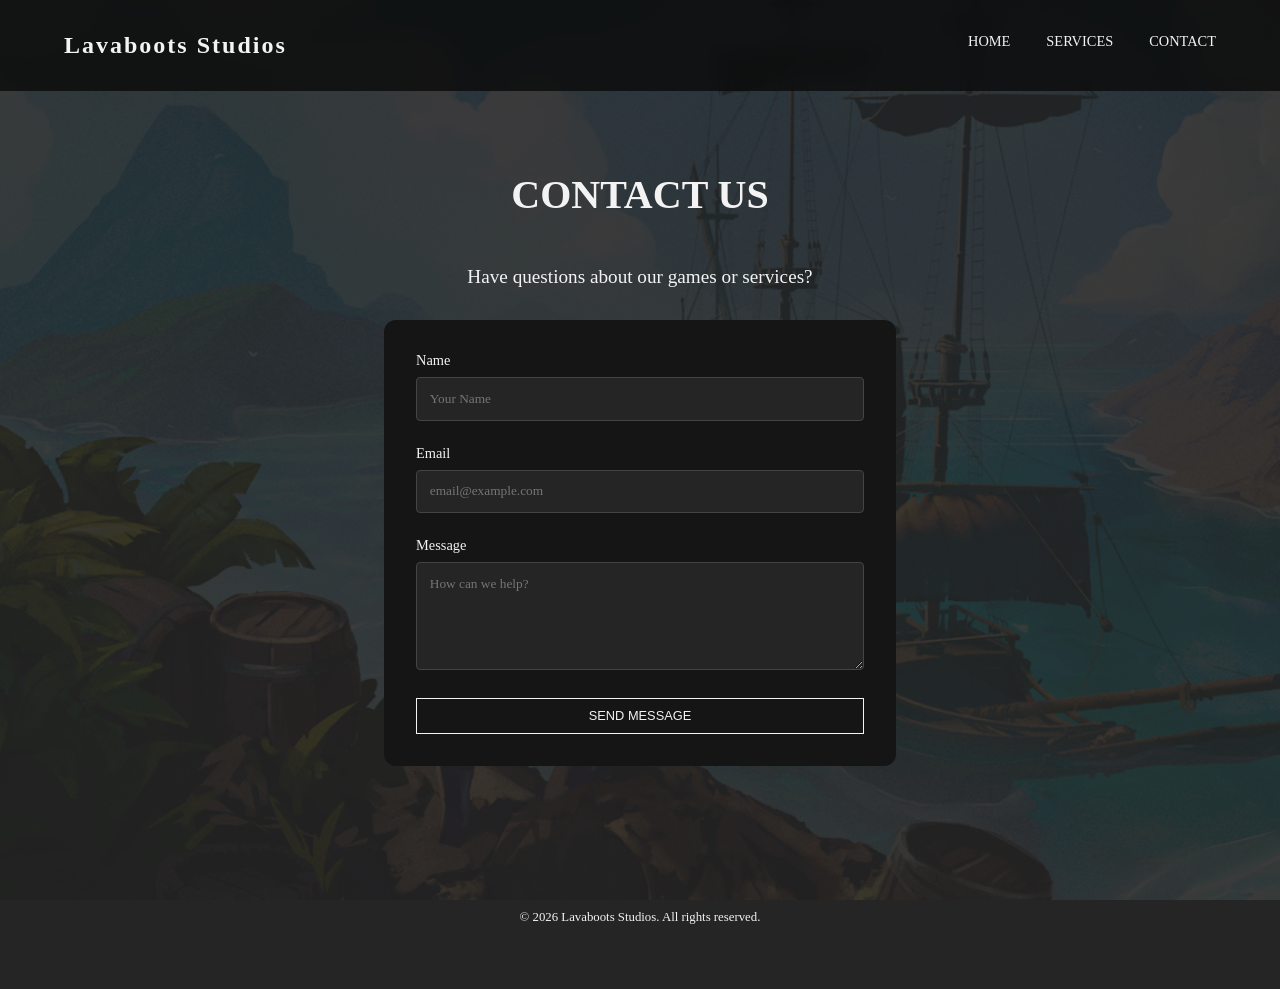
==== contact.html @ 61c3238c "Website changes" ====
<!DOCTYPE html>
<html lang="en">
<head>
    <meta charset="UTF-8">
    <meta name="viewport" content="width=device-width, initial-scale=1.0">
    <title>Lavaboots Studios</title>
    <link rel="stylesheet" href="style.css">
</head>
<body>
    <nav>
        <h1 class="logo">Lavaboots Studios</h1>
        <div class="nav-links">
            <a href="index.html">Home</a>
            <a href="services.html">Services</a>
            <a href="contact.html">Contact</a>
        </div>
    </nav>

    <main>
        <section id="contact" class="contact-section">
            <h1 class="section-title">Contact Us</h1>
            <p class="contact-subtitle">Have questions about our games or services?</p>
            
            <form class="contact-form">
                <div class="form-group">
                    <label for="name">Name</label>
                    <input type="text" id="name" name="name" placeholder="Your Name" required>
                </div>

                <div class="form-group">
                    <label for="email">Email</label>
                    <input type="email" id="email" name="email" placeholder="email@example.com" required>
                </div>

                <div class="form-group">
                    <label for="message">Message</label>
                    <textarea id="message" name="message" rows="5" placeholder="How can we help?" required></textarea>
                </div>

                <button type="submit" class="btn submit-btn">Send Message</button>
            </form>
        </section>
</main>

    <footer>
        <p>&copy; 2026 Lavaboots Studios. All rights reserved.</p>
    </footer>

    <script src="script.js"></script>
</body>
</html>
---- style.css ----
:root {
    --bg: #0a1328;
    --card-bg: #151515;
    --accent: #f3f3f3;
    --text-muted: #888;
}

* {
     margin: 0; 
     padding: 0; 
     box-sizing: border-box; 
    }

body {
    position: relative;
    background-color: #252525;
    color: #f3f3f3;
    margin: 0;
    min-height: 100vh;
}

body::before {
    content: "";
    position: fixed;
    top: 0;
    left: 0;
    width: 100%;
    height: 100%;
    background-image: url("Images/Background.png"); 
    background-size: cover;
    background-position: center;
    opacity: 0.1; 
    z-index: -1;
    pointer-events: none;
}

nav {
    display: flex;
    justify-content: space-between;
    padding: 2rem 5%;
    position: sticky;
    top: 0;
    background: rgba(10, 10, 10, 0.8);
    backdrop-filter: blur(10px);
    z-index: 100;
}

.logo { 
    font-size: 1.5rem;
    font-weight: bold;
    letter-spacing: 2px; 
}

.nav-links a {
    color: var(--accent);
    text-decoration: none;
    margin-left: 2rem;
    font-size: 0.9rem;
    text-transform: uppercase;
    transition: opacity 0.3s;
}

.nav-links a:hover { 
    opacity: 0.6; 
}

.hero {
    font-family: 'Times New Roman', Times, serif;
    display: flex;
    flex-direction: column;
    justify-content: center;
    align-items: center;
    text-align: center;
    margin-bottom: 3rem;
}

.hero p {
    max-width: 50%;
    font-size: 1.25rem;
    margin: auto;
    line-height: 1.3;
    margin-bottom: 3rem;
}

.hero ul{
    font-size: 1.1rem;
    list-style-type: none;
    line-height: 1.5;
}

.game-grid {
    display: grid;
    max-width: 1000px; 
    margin: 0 auto; 
    grid-template-columns: repeat(auto-fit, minmax(280px, 1fr));
    gap: 2rem;
    padding: 50px 20px;
}

.game-card {
    background: var(--card-bg);
    border-radius: 12px;
    overflow: hidden;
    display: flex;
    flex-direction: column;
    height: 100%; 
}

.game-img {
    width: 100%;
    aspect-ratio: 4 / 5; 
    object-fit: cover;
    object-position: top; 
    display: block; 
}

.game-info {
    padding: 1rem; 
    display: flex;
    flex-direction: column;
    flex-grow: 1;
}
.game-info h3 { 
    margin-bottom: 0.5rem; 
}

.game-info p { 
    font-size: 0.9rem;
    margin-bottom: 1.5rem; 
}

.btn {
    display: inline-block;
    padding: 0.6rem 1.5rem;
    border: 1px solid var(--accent);
    color: var(--accent);
    text-decoration: none;
    font-size: 0.8rem;
    text-transform: uppercase;
    transition: all 0.3s;
    margin-top: auto; 
    align-self: flex-start;
}

.btn:hover {
     background: var(--accent); 
     color: var(--bg); 
    }

.services-section {
    padding: 60px 5%;
    text-align: center;
    max-width: 1100px;
    margin: 0 auto;
}

.section-title {
    margin-bottom: 3rem;
    font-size: 2.5rem;
    text-transform: uppercase;
}

.services-grid {
    display: flex;
    flex-wrap: wrap;
    gap: 3rem;
    text-align: left;
}

.service-item h3 {
    color: var(--accent);
    margin-bottom: 1rem;
    border-left: 3px solid var(--accent);
    padding-left: 10px;
}

.service-item p {
    line-height: 1.6;
    color: #ccc;
    font-size: 0.95rem;
}

.contact-section {
    padding: 80px 5%;
    max-width: 50%;
    margin: 0 auto;
    text-align: center;
}

.contact-subtitle {
    font-size: 1.2rem;
    margin-bottom: 2rem;
}

.contact-form {
    background: var(--card-bg);
    padding: 2rem;
    border-radius: 12px;
    text-align: left;
}

.form-group {
    margin-bottom: 1.5rem;
}

.form-group label {
    display: block;
    margin-bottom: 0.5rem;
    font-size: 0.9rem;
}

.form-group input, 

.form-group textarea {
    width: 100%;
    padding: 0.8rem;
    background: #252525;
    border: 1px solid #444;
    color: white;
    border-radius: 4px;
    font-family: inherit;
}

.form-group textarea:focus {
    outline: none;
    border-color: var(--accent);
}

.submit-btn {
    width: 100%;
    cursor: pointer;
    background: transparent;
}

footer { 
    text-align: center; 
    padding: 4rem; 
    font-size: 0.8rem; 
}
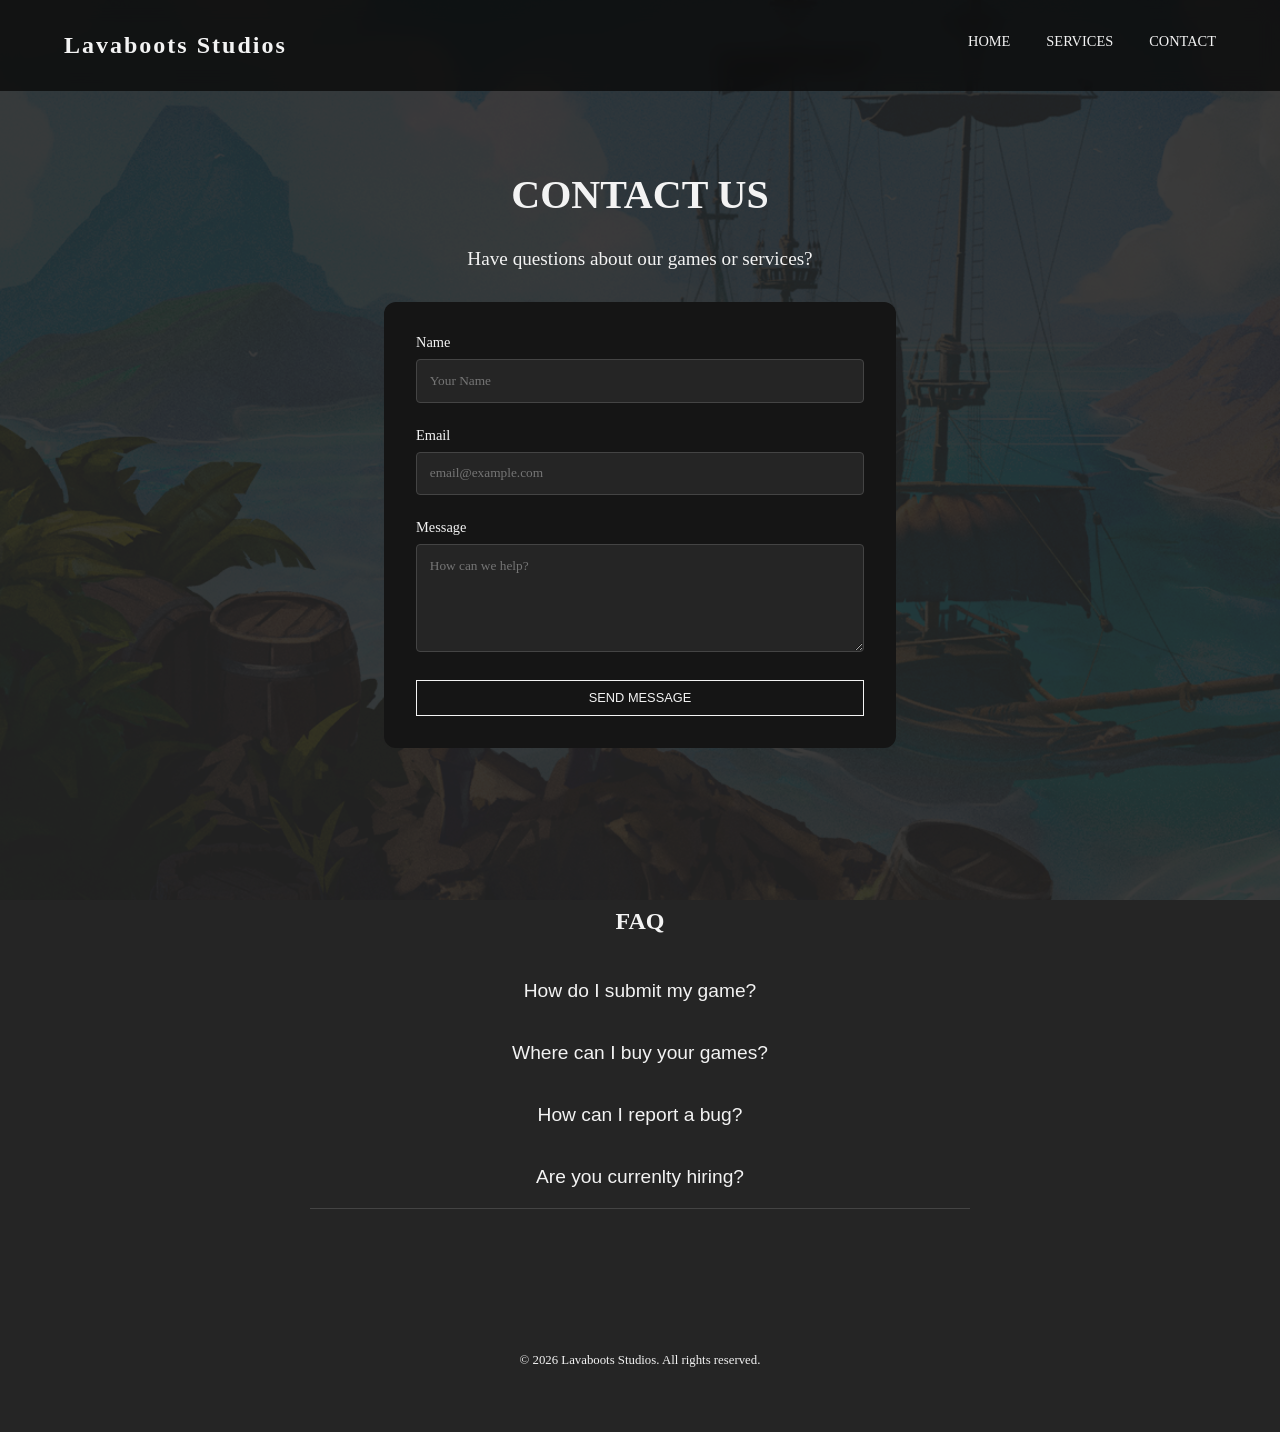
==== commit a70d0fa2: "website work" ====
--- a/contact.html
+++ b/contact.html
@@ -7,7 +7,7 @@
     <link rel="stylesheet" href="style.css">
 </head>
 <body>
-    <nav>
+    <nav aria-label="Primary Navigation">
         <h1 class="logo">Lavaboots Studios</h1>
         <div class="nav-links">
             <a href="index.html">Home</a>
@@ -40,10 +40,24 @@
                 <button type="submit" class="btn submit-btn">Send Message</button>
             </form>
         </section>
-</main>
+
+        <section class="faq-section">
+            <h1>FAQ</h1>
+            <div class="faq-item">
+                <button class="faq-question">How do I submit my game?</button>
+                <div class="faq-answer"><p>Contact us via the form below with a pitch deck!</p></div>
+                <button class="faq-question">Where can I buy your games?</button>
+                <div class="faq-answer"><p>You can currently buy our entire collection on the Steam Store.</p></div>
+                <button class="faq-question">How can I report a bug?</button>
+                <div class="faq-answer"><p>All of our games feature in-game bug report systems.</p></div>
+                <button class="faq-question">Are you currenlty hiring?</button>
+                <div class="faq-answer"><p>We aren't actively hiring at the moment.</p></div>
+            </div>
+        </section>
+    </main>
 
     <footer>
-        <p>&copy; 2026 Lavaboots Studios. All rights reserved.</p>
+        <p></p>
     </footer>
 
     <script src="script.js"></script>
--- a/style.css
+++ b/style.css
@@ -163,21 +163,44 @@
 .services-grid {
     display: flex;
     flex-wrap: wrap;
-    gap: 3rem;
+    justify-content: center;
+    gap: 2rem;
     text-align: left;
-}
-
-.service-item h3 {
+    max-width: 1200px;
+    margin: 0 auto;
+}
+
+.service-card {
+    background: var(--card-bg);
+    border-radius: 12px;
+    overflow: hidden;
+    transition: transform 0.3s ease;
+    border: 1px solid #333;
+    width: 350px;
+    display: flex;
+    flex-direction: column;
+}
+
+.service-card:hover {
+    transform: translateY(-5px);
+}
+
+.service-image {
+    width: 100%;
+    height: 200px;
+    object-fit: cover;
+    display: block;
+}
+
+.service-content {
+    padding: 1.5rem;
+}
+
+.service-content h3 {
+    margin-bottom: 1rem;
     color: var(--accent);
-    margin-bottom: 1rem;
     border-left: 3px solid var(--accent);
     padding-left: 10px;
-}
-
-.service-item p {
-    line-height: 1.6;
-    color: #ccc;
-    font-size: 0.95rem;
 }
 
 .contact-section {
@@ -232,6 +255,57 @@
     background: transparent;
 }
 
+.faq-section {
+    max-width: 700px;
+    margin: 80px auto; 
+    padding: 0 20px;
+    font-family: 'Times New Roman', Times, serif
+}
+
+.faq-section h1{
+    text-align: center;
+    margin-bottom: 25px;
+}
+
+.section-title {
+    text-align: center;
+    margin-bottom: 30px;
+}
+
+.faq-item {
+    border-bottom: 1px solid #444; 
+}
+
+.faq-question {
+    width: 100%;
+    display: flex;
+    justify-content: center;
+    align-items: center;
+    gap: 15px;            
+    text-align: center;
+    padding: 20px 0;
+    background: none;
+    border: none;
+    color: var(--accent);
+    cursor: pointer;
+    font-size: 1.2rem;
+}
+
+.faq-answer {
+    display: none; 
+    padding-bottom: 20px;
+    line-height: 1.6;
+}
+
+.faq-answer p {
+    text-align: center; 
+    padding: 10px 0 30px 0;
+}
+
+.faq-answer.show {
+    display: block;
+}
+
 footer { 
     text-align: center; 
     padding: 4rem; 
